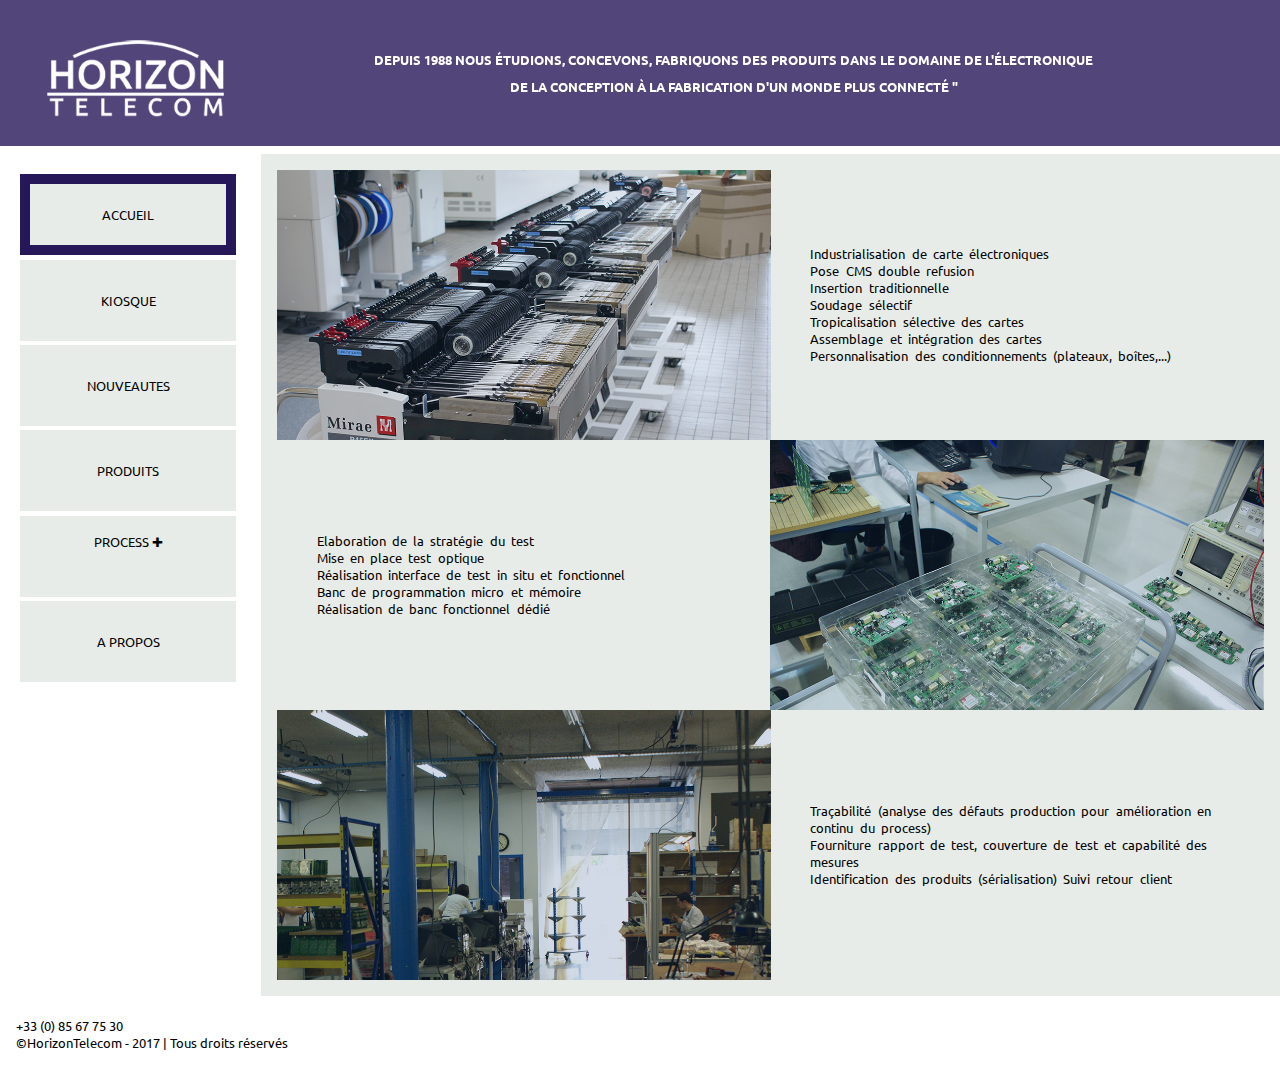
==== index.html @ 8823137e "Initial commit" ====
<!DOCTYPE html>
<html lang="fr">

<head>
    <meta charset="UTF-8">
    <title>Horizon</title>
    <link rel="stylesheet" href="horizon.css">
    <link href="https://fonts.googleapis.com/css?family=Ubuntu" rel="stylesheet">
</head>

<body>


    <header class="header">
        <div class="monflex">

            <div class="logo"></div>

            <div class="headflex">
                <p>Depuis 1988 nous étudions, concevons, fabriquons des produits dans le domaine de l'électronique</p>
                <p> DE LA CONCEPTION À LA FABRICATION D'UN MONDE PLUS CONNECTÉ " </p>
            </div>
         
        </div>
    </header>

    <div class="wrapper">

        <article class="article">

            <div class="monflex">
                <div class="photos photo1"></div>



                <p>
                    Industrialisation de carte électroniques<br> Pose CMS double refusion <br> Insertion traditionnelle <br> Soudage sélectif <br>Tropicalisation sélective des cartes<br> Assemblage et intégration des cartes <br> Personnalisation des conditionnements (plateaux, boîtes,...)
                </p>
            </div>


            <div class="monflex">


                <p>
                    Elaboration de la stratégie du test<br> Mise en place test optique <br> Réalisation interface de test in situ et fonctionnel<br> Banc de programmation micro et mémoire<br> Réalisation de banc fonctionnel dédié
                </p>



                <div class="photos photo2"></div>

            </div>

            <div class="monflex">
                <div class="photos photo3"></div>
                <p>Traçabilité (analyse des défauts production pour amélioration en continu du process) <br> Fourniture rapport de test, couverture de test et capabilité des mesures <br> Identification des produits (sérialisation) Suivi retour client

                </p>
            </div>


        </article>

        <nav class="mainNav">
           
                <a class="navflex valide" href="index.html">Accueil</a>
           

            
                <a  class="navflex" href="kiosque.html">Kiosque</a>
         
           
                <a  class="navflex" href="nouveautes.html">Nouveautes</a>

           
                <a  class="navflex" href="produits.html">Produits</a>
           
           

                <div class="menu">
                    <a class="navflex" href=""><br>Process &#10010;</a>
                    <div class="menu-content">
                        <a href="prestation.html">PRESTATION</a>
                        <a href="etudes.html">ÉTUDES</a>
                        <a href="fabrication.html">FABRICATION</a>
                    </div>
                </div>

    
      
                <a  class="navflex" href="propos.html">A propos</a>

        


        </nav>

        <footer class="pageFooter">
            <p>+33 (0) 85 67 75 30</p>
            <p>©HorizonTelecom - 2017 | Tous droits réservés</p>
        </footer>



    </div>
</body>

</html>
---- horizon.css ----
*,
html,
body {
    box-sizing: border-box;
    margin: 0 ;
    max-width: 1900px;
    /*    max-width: 1500px;*/
    font-family: 'Ubuntu', sans-serif;
}


.wrapper {
    position: relative;
    top: 12vw;
    display: grid;
    grid-template-areas: "nav article " 
                        "footer footer ";
    grid-template-rows: 1fr 10%;
    grid-template-columns: 20% 1fr;
    grid-row-gap: 5px;
    grid-column-gap: 5px;
    height: 100%;
    margin: 0;

}

header,
footer,
article,
nav {
    padding: 1em;
/*            border: 2px solid black;*/
}

.header {
    position: fixed;
    background:rgb(38, 23, 88,0.8);
    width: 100%;
    z-index: 1;
}

.logo {

    width: 15%;
    height: auto;
    background-image: url(images/LOGO%2520HT2.png);
    background-size: contain;
    background-repeat: no-repeat;
    position: relative;
    top: 1.5vw;
    left: 2vw;
}

.article {
    grid-area: article;
    background: rgb(33.3, 66.7, 33.3, 0.1);

}

.article p {

    color: black;


}



.monflex {
    display: flex;
    flex-wrap: wrap;
   
}


.monflex > p {
    
  
    flex-flow: column nowrap;
    font-size: 1vw;
    width: 48%;
    align-self: center;
    padding: 30px;
    word-spacing: 0.2rem;
    
}

.big {
    
/*    background: red;*/
    font-size: 2em;
    text-align: center;
  width: 100%;
}


.monflex p {
/*    display: flex;*/
    margin: 1%;
    justify-content: center;
  

}



.monflexk p {
   display: flex;
   flex-direction: column;
    margin: 5%;
   justify-content: flex-start;
    align-items: flex-start;
    padding: 10px;
   
}


.navflex {
    display: flex;
   
    height: 9vh;
    margin: 2%;
    background: rgb(33.3, 66.7, 33.3, 0.1);
    font-size: 1vw;
    justify-content: center;
    align-items: center;
    text-transform: uppercase;
    text-decoration: none;
 color: black;
}

.navflex a {

   
    text-decoration: none;


}

.headflex {

    flex: 1;
    text-align: center;
    padding: 2%;
}

.headflex p {

    text-transform: uppercase;
    font-size: 1vw;
    font-weight: bold;

    color: white;
    /*text-shadow: 0 1px 0 #ccc, 0 2px 0 #c9c9c9, 0 3px 0 #bbb, 0 4px 0 #b9b9b9, 0 5px 0 #aaa, 0 6px 1px rgba(0,0,0,.1), 0 0 5px rgba(0,0,0,.1), 0 1px 3px rgba(0,0,0,.3), 0 3px 5px rgba(0,0,0,.2), 0 5px 10px rgba(0,0,0,.25), 0 10px 10px rgba(0,0,0,.2), 0 20px 20px rgba(0,0,0,.15);*/
}

.photos {
   display: flex;
        width: 50%;
    height: 30vh;
    background-repeat: no-repeat;

/*    opacity: 0.8;*/
    
    
}

.photo1 {
 
    background: url(images/A%2520propos_HT.jpg);
    background-size: cover;
   
}



.photo2 {

 
    background: url(images/Process.jpg);
    background-size: cover;
 
}

.photo3 {

    background: url(images/Home%2520HT.jpg);
    background-size: cover;
   
}
.alim {

    background: url(images/AlimConn.jpg);
    background-size: cover;

    align-self: center;
 
}
.dimrad {
    background: url(images/Dimrad-wf.png);
     background-size: cover;

    align-self: center;
}

.aiuto {
    background: url(images/aiuto.png);
     background-size: cover;
     
    align-self: center;
}

.bidable {
     background: url(images/4BIDABLE1.png);
     background-size: cover;
     
    align-self: center;
}
.dang {
     background: url(images/DANG1.png);
     background-size: cover;
     
    align-self: center;
}
.rmlad {
     background: url(images/RMLAD1.png);
     background-size: cover;
     
    align-self: center;
}


.horsin {
     background: url(images/HORSIN1.png);
     background-size: cover;
     
    align-self: center;
}

.passes {
   
    margin: 20px;
    text-align: center;
   
}

.mainNav {
    grid-area: nav;
  
}

.mainNav :hover {
    background:rgb(38, 23, 88,0.8);

    color: white;
}




.menu {
  
    position: relative;
    display:block;
       text-align: center;
    
} 
.menu a {
    position: relative;
    display: block;
/*    color:black;*/
       
}

.menu-content {

    display: none;
    position: relative;
/*    background: #261758;*/
    color: white;
    min-width: 50%;
   
    /* z-index: 1; */
    text-align: center;
}

.menu:hover .menu-content {
    display: block;

}

.menu-content a {
    display:block;
    color:white;
    padding: 2% 6%;
}

.menu-content :hover {
    background-color: white;
    
    color: black;

}


.pageFooter {
    grid-area: footer;

}

.pageFooter p {
    display: flex;
    /*    flex-flow: row nowrap;*/
    /*    justify-content: center;*/
    font-size: 1vw;
}
.valide  {
    border: 10px solid #261758;
/*    color: white;*/
} 
/* Stack the layout on small devices/viewports. */
@media all and (max-width: 600px) {
    body {
        margin: 0 auto;
    }
    .wrapper {
         position: relative;
    top: 100px;
        grid-template-areas: 
            "nav"
            "article";
        grid-template-rows: 1fr;
        grid-template-columns: 100%;
/*        background: red;*/
    }
    .photos {
        width: 100%;
    }
    
    .monflex > p{
        display: none;
    }
    .headflex>p {
        display: none;
    }


.logo {

    background-image: url(images/LOGO%2520HT2.png);

    background-repeat: no-repeat;
    background-position: center;
    width: 100%;
    height: 70px
}


    .navflex {
    display: flex;
   
    height: 9vh;
    margin: 2%;
    background: rgb(33.3, 66.7, 33.3, 0.1);
    font-size: 4vw;
    justify-content: center;
    align-items: center;
    text-transform: uppercase;

}


    
}
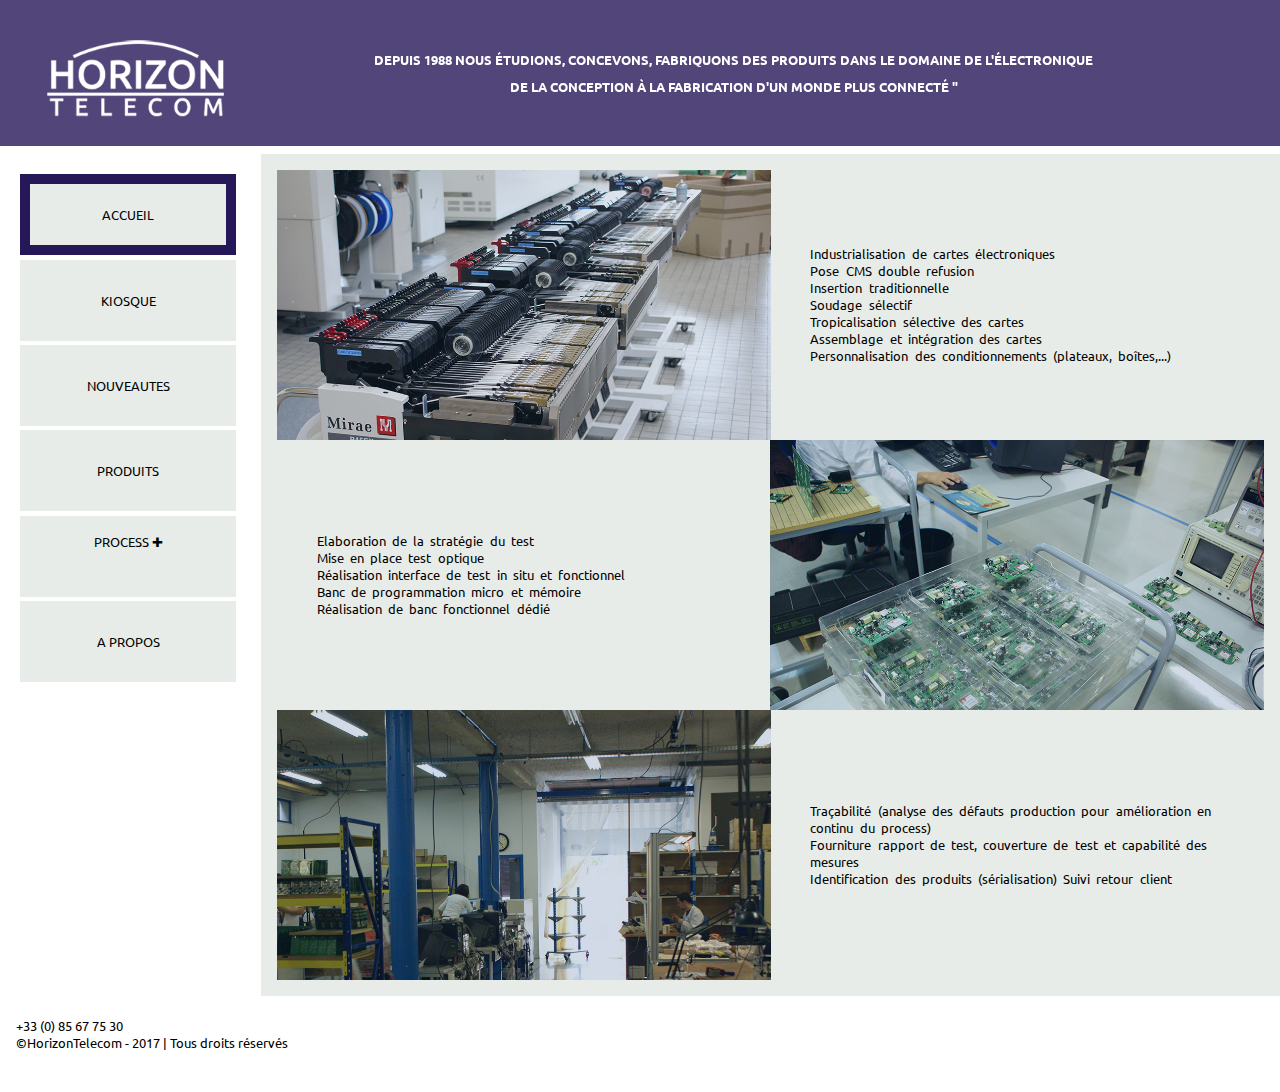
==== commit 616f3a60: "new" ====
--- a/index.html
+++ b/index.html
@@ -34,7 +34,7 @@
 
 
                 <p>
-                    Industrialisation de carte électroniques<br> Pose CMS double refusion <br> Insertion traditionnelle <br> Soudage sélectif <br>Tropicalisation sélective des cartes<br> Assemblage et intégration des cartes <br> Personnalisation des conditionnements (plateaux, boîtes,...)
+                    Industrialisation de cartes électroniques<br> Pose CMS double refusion <br> Insertion traditionnelle <br> Soudage sélectif <br>Tropicalisation sélective des cartes<br> Assemblage et intégration des cartes <br> Personnalisation des conditionnements (plateaux, boîtes,...)
                 </p>
             </div>
 
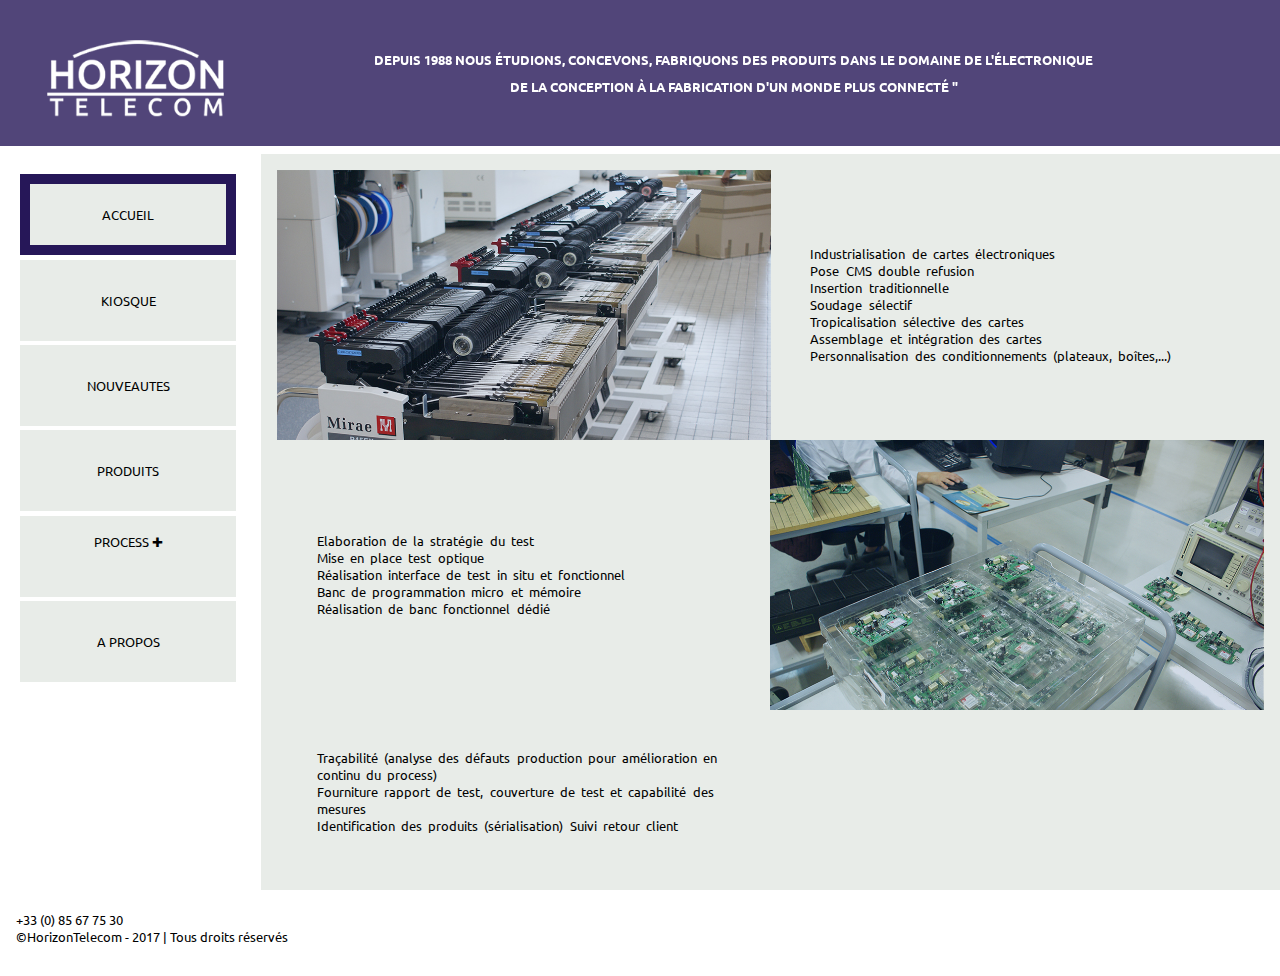
==== commit e3162284: "maj" ====
--- a/index.html
+++ b/index.html
@@ -53,7 +53,7 @@
             </div>
 
             <div class="monflex">
-                <div class="photos photo3"></div>
+                <div class="photo3"></div>
                 <p>Traçabilité (analyse des défauts production pour amélioration en continu du process) <br> Fourniture rapport de test, couverture de test et capabilité des mesures <br> Identification des produits (sérialisation) Suivi retour client
 
                 </p>
@@ -104,6 +104,7 @@
 
 
     </div>
+
 </body>
 
 </html>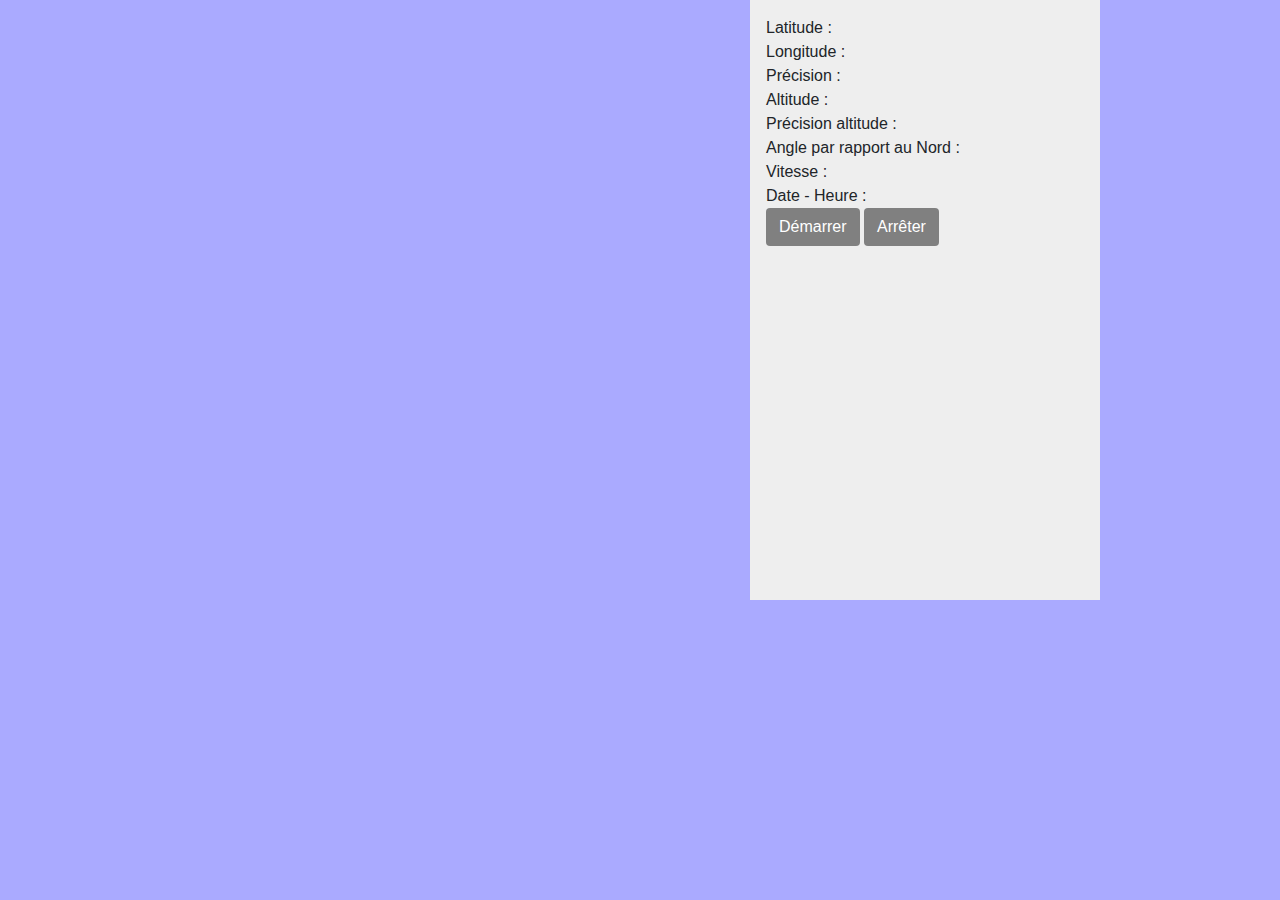
==== commit e44c54af: "maj ++" ====
--- a/index.html
+++ b/index.html
@@ -3,107 +3,220 @@
 
 <head>
     <meta charset="UTF-8">
-    <title>Horizon</title>
-    <link rel="stylesheet" href="horizon.css">
-    <link href="https://fonts.googleapis.com/css?family=Ubuntu" rel="stylesheet">
+    <meta name='viewport' content='width=device-width, initial-scale=1, shrink-to-fit=no'>
+    <link rel="stylesheet" href="https://stackpath.bootstrapcdn.com/bootstrap/4.3.1/css/bootstrap.min.css"
+        integrity="sha384-ggOyR0iXCbMQv3Xipma34MD+dH/1fQ784/j6cY/iJTQUOhcWr7x9JvoRxT2MZw1T" crossorigin="anonymous">
+    <title>Site</title>
 </head>
+<style type="text/css">
+    body {
+        background-color: #AAF;
+    }
+
+    ul {
+        padding: 0;
+        margin: 0;
+    }
+
+    #main {
+        width: 100%;
+        height: 100%;
+        background-color: #EEE;
+        padding: 1rem;
+    }
+
+    ul {
+        list-style-type: none;
+    }
+
+    h1 {
+        margin-top: 0;
+    }
+
+    #map {
+        width: 100%;
+        height: 600px;
+    }
+
+    .btn1 {
+        background: gray;
+        color: #fff;
+    }
+</style>
 
 <body>
-
-
-    <header class="header">
-        <div class="monflex">
-
-            <div class="logo"></div>
-
-            <div class="headflex">
-                <p>Depuis 1988 nous étudions, concevons, fabriquons des produits dans le domaine de l'électronique</p>
-                <p> DE LA CONCEPTION À LA FABRICATION D'UN MONDE PLUS CONNECTÉ " </p>
-            </div>
-         
-        </div>
-    </header>
-
-    <div class="wrapper">
-
-        <article class="article">
-
-            <div class="monflex">
-                <div class="photos photo1"></div>
-
-
-
-                <p>
-                    Industrialisation de cartes électroniques<br> Pose CMS double refusion <br> Insertion traditionnelle <br> Soudage sélectif <br>Tropicalisation sélective des cartes<br> Assemblage et intégration des cartes <br> Personnalisation des conditionnements (plateaux, boîtes,...)
-                </p>
-            </div>
-
-
-            <div class="monflex">
-
-
-                <p>
-                    Elaboration de la stratégie du test<br> Mise en place test optique <br> Réalisation interface de test in situ et fonctionnel<br> Banc de programmation micro et mémoire<br> Réalisation de banc fonctionnel dédié
-                </p>
-
-
-
-                <div class="photos photo2"></div>
-
-            </div>
-
-            <div class="monflex">
-                <div class="photo3"></div>
-                <p>Traçabilité (analyse des défauts production pour amélioration en continu du process) <br> Fourniture rapport de test, couverture de test et capabilité des mesures <br> Identification des produits (sérialisation) Suivi retour client
-
-                </p>
-            </div>
-
-
-        </article>
-
-        <nav class="mainNav">
-           
-                <a class="navflex valide" href="index.html">Accueil</a>
-           
-
-            
-                <a  class="navflex" href="kiosque.html">Kiosque</a>
-         
-           
-                <a  class="navflex" href="nouveautes.html">Nouveautes</a>
-
-           
-                <a  class="navflex" href="produits.html">Produits</a>
-           
-           
-
-                <div class="menu">
-                    <a class="navflex" href=""><br>Process &#10010;</a>
-                    <div class="menu-content">
-                        <a href="prestation.html">PRESTATION</a>
-                        <a href="etudes.html">ÉTUDES</a>
-                        <a href="fabrication.html">FABRICATION</a>
+    <section>
+        <div class="container">
+            <div class="row">
+                <div class="col-md-7">
+                    <div id="map"></div>
+                </div>
+                <div class="col-md-4">
+                    <div id="main">
+                        <ul>
+                            <li>Latitude : <span id="lat"></span></li>
+                            <li>Longitude : <span id="long"></span></li>
+                            <li>Précision : <span id="prec"></span></li>
+                            <li>Altitude : <span id="alt"></span></li>
+                            <li>Précision altitude : <span id="precalt"></span></li>
+                            <li>Angle par rapport au Nord : <span id="angle"></span></li>
+                            <li>Vitesse : <span id="speed"></span></li>
+                            <li>Date - Heure : <span id="time"></span></li>
+                        </ul>
+                        <a href="#" class="btn1 btn" onclick="startWatch()">Démarrer</a>
+                        <a href="#" class="btn1 btn" onclick="stopWatch()">Arrêter</a>
                     </div>
                 </div>
-
-    
-      
-                <a  class="navflex" href="propos.html">A propos</a>
-
+            </div>
+        </div>
+
+    </section>
+
+
+
+
+    <script src="https://code.jquery.com/jquery-3.3.1.slim.min.js"
+        integrity="sha384-q8i/X+965DzO0rT7abK41JStQIAqVgRVzpbzo5smXKp4YfRvH+8abtTE1Pi6jizo" crossorigin="anonymous">
+    </script>
+    <script src="https://cdnjs.cloudflare.com/ajax/libs/popper.js/1.14.7/umd/popper.min.js"
+        integrity="sha384-UO2eT0CpHqdSJQ6hJty5KVphtPhzWj9WO1clHTMGa3JDZwrnQq4sF86dIHNDz0W1" crossorigin="anonymous">
+    </script>
+    <script src="https://stackpath.bootstrapcdn.com/bootstrap/4.3.1/js/bootstrap.min.js"
+        integrity="sha384-JjSmVgyd0p3pXB1rRibZUAYoIIy6OrQ6VrjIEaFf/nJGzIxFDsf4x0xIM+B07jRM" crossorigin="anonymous">
+    </script>
+    <script src="https://maps.google.com/maps/api/js?sensor=false"></script>
+
+
+    <script type="text/javascript">
+        function startWatch() {
+            if (navigator.geolocation)
+                var watchId = navigator.geolocation.watchPosition(successCallback,
+                    errorCallback, {
+                        enableHighAccuracy: true,
+                        timeout: 5000,
+                        maximumAge: 0
+                    });
+            else
+                alert("Votre navigateur ne prend pas en compte la géolocalisation HTML5");
+        }
+
+        function stopWatch() {
+            navigator.geolocation.clearWatch(watchId);
+        }
+
+        function successCallback(position) {
+            document.getElementById("lat").innerHTML = position.coords.latitude;
+            document.getElementById("long").innerHTML = position.coords.longitude;
+            document.getElementById("prec").innerHTML = position.coords.accuracy;
+            document.getElementById("alt").innerHTML = position.coords.altitude;
+            document.getElementById("precalt").innerHTML = position.coords.altitudeAccuracy;
+            document.getElementById("angle").innerHTML = position.coords.heading;
+            document.getElementById("speed").innerHTML = position.coords.speed;
+            document.getElementById("time").innerHTML = new Date(position.timestamp);
+
+            // Un nouvel objet LatLng pour Google Maps avec les paramètres de position
+            latlng = new google.maps.LatLng(position.coords.latitude, position.coords.longitude);
+            map.panTo(latlng);
+
+            var zoneMarqueurs = new google.maps.LatLngBounds();
+
+            //-----------------------marqueur1--------------------------//
+            var marqueur1 = new google.maps.Marker({
+                position: latlng,
+                map: map,
+                icon: 'marker-green.png',
+                title: "Ma position",
+
+            });
+            zoneMarqueurs.extend(marqueur1.getPosition());
+            var infowindow1 = new google.maps.InfoWindow({
+                content: '<div style="height:60px;"><h3>Ma position</h3><div>' + latlng + '</div></div>'
+            });
+
+            if (typeof (window.infoopened) != 'undefined') infoopened.close();
+            google.maps.event.addListener(marqueur1, 'click', function () {
+                infowindow1.open(map, marqueur1);
+            });
+
+
+            //-----------------------marqueur2--------------------------//
+
+            var marqueur2 = new google.maps.Marker({
+                position: new google.maps.LatLng(43.834310, 4.902156),
+                map: map,
+                icon: 'ambition-web.png',
+                title: "Le boulot",
+            });
+
+            zoneMarqueurs.extend(marqueur2.getPosition());
+
+            var infowindow2 = new google.maps.InfoWindow({
+                content: '<div style="height:120px;"><h3>Les paluds de noves</h3>Ambition-web<br /><br /><a style="font-size:20px"class="btn btn1" target="_blank" href="https://ambition-web.com/index.php">Plus</a></div>'
+            });
+
+            if (typeof (window.infoopened) != 'undefined') infoopened.close();
+            google.maps.event.addListener(marqueur2, 'click', function () {
+                infowindow2.open(map, marqueur2);
+            });
+
+
+            //-----------------------suivi de ma position--------------------------//
+            if (previousPosition) {
+                var newLineCoordinates = [
+                    new google.maps.LatLng(previousPosition.coords.latitude, previousPosition.coords.longitude),
+                    new google.maps.LatLng(position.coords.latitude, position.coords.longitude)
+                ];
+
+                var newLine = new google.maps.Polyline({
+                    path: newLineCoordinates,
+                    strokeColor: "#FF0000",
+                    strokeOpacity: 1.0,
+                    strokeWeight: 2
+                });
+                newLine.setMap(map);
+            }
+            previousPosition = position;
+        };
+
+
+        function errorCallback(error) {
+            switch (error.code) {
+                case error.PERMISSION_DENIED:
+                    alert("L'utilisateur n'a pas autorisé l'accès à sa position");
+                    break;
+                case error.POSITION_UNAVAILABLE:
+                    alert("L'emplacement de l'utilisateur n'a pas pu être déterminé");
+                    break;
+                case error.TIMEOUT:
+                    alert("Le service n'a pas répondu à temps");
+                    break;
+            }
+        };
+
+
+        var centerpos = new google.maps.LatLng(43.8697984, 4.8414719999999996);
+        var optionsGmaps = {
+            center: centerpos,
+            mapTypeId: google.maps.MapTypeId.ROADMAP,
+            zoom: 10
+        };
+        // ROADMAP peut être remplacé par SATELLITE, HYBRID ou TERRAIN
+        // Zoom : 0 = terre entière, 19 = au niveau de la rue
+
+        // Initialisation de la carte pour l'élément portant l'id "map"
+        var map = new google.maps.Map(document.getElementById("map"), optionsGmaps);
         
-
-
-        </nav>
-
-        <footer class="pageFooter">
-            <p>+33 (0) 85 67 75 30</p>
-            <p>©HorizonTelecom - 2017 | Tous droits réservés</p>
-        </footer>
-
-
-
-    </div>
+        var url = 'http://sorties-pedagogiques.com/static/kml/13.kml'
+        var coucheKML = new google.maps.KmlLayer({
+            map: map,
+            url: url
+        });
+        // .. et la variable qui va stocker les coordonnées
+        var latlng;
+        
+        var ctaLayer = new google.maps.KmlLayer('chemin1.kml');
+        ctaLayer.setMap(map);
+    </script>
 
 </body>
 
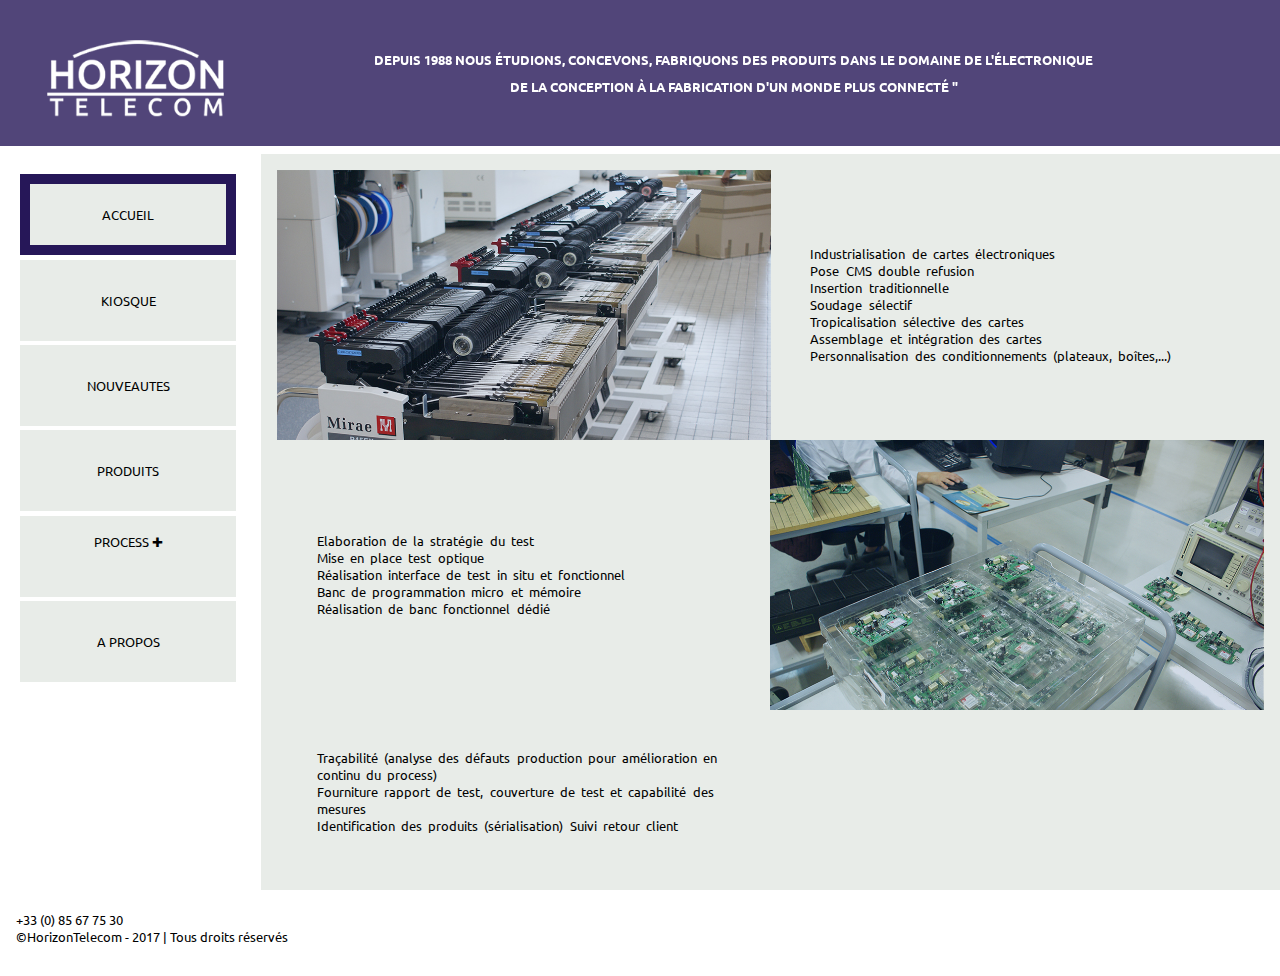
==== commit b558a094: "maj" ====
--- a/index.html
+++ b/index.html
@@ -3,220 +3,105 @@
 
 <head>
     <meta charset="UTF-8">
-    <meta name='viewport' content='width=device-width, initial-scale=1, shrink-to-fit=no'>
-    <link rel="stylesheet" href="https://stackpath.bootstrapcdn.com/bootstrap/4.3.1/css/bootstrap.min.css"
-        integrity="sha384-ggOyR0iXCbMQv3Xipma34MD+dH/1fQ784/j6cY/iJTQUOhcWr7x9JvoRxT2MZw1T" crossorigin="anonymous">
-    <title>Site</title>
+    <title>Horizon</title>
+    <link rel="stylesheet" href="horizon.css">
+    <link href="https://fonts.googleapis.com/css?family=Ubuntu" rel="stylesheet">
 </head>
-<style type="text/css">
-    body {
-        background-color: #AAF;
-    }
-
-    ul {
-        padding: 0;
-        margin: 0;
-    }
-
-    #main {
-        width: 100%;
-        height: 100%;
-        background-color: #EEE;
-        padding: 1rem;
-    }
-
-    ul {
-        list-style-type: none;
-    }
-
-    h1 {
-        margin-top: 0;
-    }
-
-    #map {
-        width: 100%;
-        height: 600px;
-    }
-
-    .btn1 {
-        background: gray;
-        color: #fff;
-    }
-</style>
 
 <body>
-    <section>
-        <div class="container">
-            <div class="row">
-                <div class="col-md-7">
-                    <div id="map"></div>
-                </div>
-                <div class="col-md-4">
-                    <div id="main">
-                        <ul>
-                            <li>Latitude : <span id="lat"></span></li>
-                            <li>Longitude : <span id="long"></span></li>
-                            <li>Précision : <span id="prec"></span></li>
-                            <li>Altitude : <span id="alt"></span></li>
-                            <li>Précision altitude : <span id="precalt"></span></li>
-                            <li>Angle par rapport au Nord : <span id="angle"></span></li>
-                            <li>Vitesse : <span id="speed"></span></li>
-                            <li>Date - Heure : <span id="time"></span></li>
-                        </ul>
-                        <a href="#" class="btn1 btn" onclick="startWatch()">Démarrer</a>
-                        <a href="#" class="btn1 btn" onclick="stopWatch()">Arrêter</a>
-                    </div>
-                </div>
+    <header class="header">
+        <div class="monflex">
+
+            <div class="logo"></div>
+
+            <div class="headflex">
+                <p>Depuis 1988 nous étudions, concevons, fabriquons des produits dans le domaine de l'électronique</p>
+                <p> DE LA CONCEPTION À LA FABRICATION D'UN MONDE PLUS CONNECTÉ " </p>
             </div>
+         
         </div>
+    </header>
 
-    </section>
+    <div class="wrapper">
+
+        <article class="article">
+
+            <div class="monflex">
+                <div class="photos photo1"></div>
 
 
 
-
-    <script src="https://code.jquery.com/jquery-3.3.1.slim.min.js"
-        integrity="sha384-q8i/X+965DzO0rT7abK41JStQIAqVgRVzpbzo5smXKp4YfRvH+8abtTE1Pi6jizo" crossorigin="anonymous">
-    </script>
-    <script src="https://cdnjs.cloudflare.com/ajax/libs/popper.js/1.14.7/umd/popper.min.js"
-        integrity="sha384-UO2eT0CpHqdSJQ6hJty5KVphtPhzWj9WO1clHTMGa3JDZwrnQq4sF86dIHNDz0W1" crossorigin="anonymous">
-    </script>
-    <script src="https://stackpath.bootstrapcdn.com/bootstrap/4.3.1/js/bootstrap.min.js"
-        integrity="sha384-JjSmVgyd0p3pXB1rRibZUAYoIIy6OrQ6VrjIEaFf/nJGzIxFDsf4x0xIM+B07jRM" crossorigin="anonymous">
-    </script>
-    <script src="https://maps.google.com/maps/api/js?sensor=false"></script>
+                <p>
+                    Industrialisation de cartes électroniques<br> Pose CMS double refusion <br> Insertion traditionnelle <br> Soudage sélectif <br>Tropicalisation sélective des cartes<br> Assemblage et intégration des cartes <br> Personnalisation des conditionnements (plateaux, boîtes,...)
+                </p>
+            </div>
 
 
-    <script type="text/javascript">
-        function startWatch() {
-            if (navigator.geolocation)
-                var watchId = navigator.geolocation.watchPosition(successCallback,
-                    errorCallback, {
-                        enableHighAccuracy: true,
-                        timeout: 5000,
-                        maximumAge: 0
-                    });
-            else
-                alert("Votre navigateur ne prend pas en compte la géolocalisation HTML5");
-        }
-
-        function stopWatch() {
-            navigator.geolocation.clearWatch(watchId);
-        }
-
-        function successCallback(position) {
-            document.getElementById("lat").innerHTML = position.coords.latitude;
-            document.getElementById("long").innerHTML = position.coords.longitude;
-            document.getElementById("prec").innerHTML = position.coords.accuracy;
-            document.getElementById("alt").innerHTML = position.coords.altitude;
-            document.getElementById("precalt").innerHTML = position.coords.altitudeAccuracy;
-            document.getElementById("angle").innerHTML = position.coords.heading;
-            document.getElementById("speed").innerHTML = position.coords.speed;
-            document.getElementById("time").innerHTML = new Date(position.timestamp);
-
-            // Un nouvel objet LatLng pour Google Maps avec les paramètres de position
-            latlng = new google.maps.LatLng(position.coords.latitude, position.coords.longitude);
-            map.panTo(latlng);
-
-            var zoneMarqueurs = new google.maps.LatLngBounds();
-
-            //-----------------------marqueur1--------------------------//
-            var marqueur1 = new google.maps.Marker({
-                position: latlng,
-                map: map,
-                icon: 'marker-green.png',
-                title: "Ma position",
-
-            });
-            zoneMarqueurs.extend(marqueur1.getPosition());
-            var infowindow1 = new google.maps.InfoWindow({
-                content: '<div style="height:60px;"><h3>Ma position</h3><div>' + latlng + '</div></div>'
-            });
-
-            if (typeof (window.infoopened) != 'undefined') infoopened.close();
-            google.maps.event.addListener(marqueur1, 'click', function () {
-                infowindow1.open(map, marqueur1);
-            });
+            <div class="monflex">
 
 
-            //-----------------------marqueur2--------------------------//
-
-            var marqueur2 = new google.maps.Marker({
-                position: new google.maps.LatLng(43.834310, 4.902156),
-                map: map,
-                icon: 'ambition-web.png',
-                title: "Le boulot",
-            });
-
-            zoneMarqueurs.extend(marqueur2.getPosition());
-
-            var infowindow2 = new google.maps.InfoWindow({
-                content: '<div style="height:120px;"><h3>Les paluds de noves</h3>Ambition-web<br /><br /><a style="font-size:20px"class="btn btn1" target="_blank" href="https://ambition-web.com/index.php">Plus</a></div>'
-            });
-
-            if (typeof (window.infoopened) != 'undefined') infoopened.close();
-            google.maps.event.addListener(marqueur2, 'click', function () {
-                infowindow2.open(map, marqueur2);
-            });
+                <p>
+                    Elaboration de la stratégie du test<br> Mise en place test optique <br> Réalisation interface de test in situ et fonctionnel<br> Banc de programmation micro et mémoire<br> Réalisation de banc fonctionnel dédié
+                </p>
 
 
-            //-----------------------suivi de ma position--------------------------//
-            if (previousPosition) {
-                var newLineCoordinates = [
-                    new google.maps.LatLng(previousPosition.coords.latitude, previousPosition.coords.longitude),
-                    new google.maps.LatLng(position.coords.latitude, position.coords.longitude)
-                ];
 
-                var newLine = new google.maps.Polyline({
-                    path: newLineCoordinates,
-                    strokeColor: "#FF0000",
-                    strokeOpacity: 1.0,
-                    strokeWeight: 2
-                });
-                newLine.setMap(map);
-            }
-            previousPosition = position;
-        };
+                <div class="photos photo2"></div>
+
+            </div>
+
+            <div class="monflex">
+                <div class="photo3"></div>
+                <p>Traçabilité (analyse des défauts production pour amélioration en continu du process) <br> Fourniture rapport de test, couverture de test et capabilité des mesures <br> Identification des produits (sérialisation) Suivi retour client
+
+                </p>
+            </div>
 
 
-        function errorCallback(error) {
-            switch (error.code) {
-                case error.PERMISSION_DENIED:
-                    alert("L'utilisateur n'a pas autorisé l'accès à sa position");
-                    break;
-                case error.POSITION_UNAVAILABLE:
-                    alert("L'emplacement de l'utilisateur n'a pas pu être déterminé");
-                    break;
-                case error.TIMEOUT:
-                    alert("Le service n'a pas répondu à temps");
-                    break;
-            }
-        };
+        </article>
+
+        <nav class="mainNav">
+           
+                <a class="navflex valide" href="index.html">Accueil</a>
+           
+
+            
+                <a  class="navflex" href="kiosque.html">Kiosque</a>
+         
+           
+                <a  class="navflex" href="nouveautes.html">Nouveautes</a>
+
+           
+                <a  class="navflex" href="produits.html">Produits</a>
+           
+           
+
+                <div class="menu">
+                    <a class="navflex" href=""><br>Process &#10010;</a>
+                    <div class="menu-content">
+                        <a href="prestation.html">PRESTATION</a>
+                        <a href="etudes.html">ÉTUDES</a>
+                        <a href="fabrication.html">FABRICATION</a>
+                    </div>
+                </div>
+
+    
+      
+                <a  class="navflex" href="propos.html">A propos</a>
+
+        
 
 
-        var centerpos = new google.maps.LatLng(43.8697984, 4.8414719999999996);
-        var optionsGmaps = {
-            center: centerpos,
-            mapTypeId: google.maps.MapTypeId.ROADMAP,
-            zoom: 10
-        };
-        // ROADMAP peut être remplacé par SATELLITE, HYBRID ou TERRAIN
-        // Zoom : 0 = terre entière, 19 = au niveau de la rue
+        </nav>
 
-        // Initialisation de la carte pour l'élément portant l'id "map"
-        var map = new google.maps.Map(document.getElementById("map"), optionsGmaps);
-        
-        var url = 'http://sorties-pedagogiques.com/static/kml/13.kml'
-        var coucheKML = new google.maps.KmlLayer({
-            map: map,
-            url: url
-        });
-        // .. et la variable qui va stocker les coordonnées
-        var latlng;
-        
-        var ctaLayer = new google.maps.KmlLayer('chemin1.kml');
-        ctaLayer.setMap(map);
-    </script>
+        <footer class="pageFooter">
+            <p>+33 (0) 85 67 75 30</p>
+            <p>©HorizonTelecom - 2017 | Tous droits réservés</p>
+        </footer>
+
+
+
+    </div>
 
 </body>
 
--- a/horizon.css
+++ b/horizon.css
@@ -0,0 +1,379 @@
+*,
+html,
+body {
+    box-sizing: border-box;
+    margin: 0 ;
+    max-width: 1900px;
+    /*    max-width: 1500px;*/
+    font-family: 'Ubuntu', sans-serif;
+}
+
+
+.wrapper {
+    position: relative;
+    top: 12vw;
+    display: grid;
+    grid-template-areas: "nav article " 
+                        "footer footer ";
+    grid-template-rows: 1fr 10%;
+    grid-template-columns: 20% 1fr;
+    grid-row-gap: 5px;
+    grid-column-gap: 5px;
+    height: 100%;
+    margin: 0;
+
+}
+
+header,
+footer,
+article,
+nav {
+    padding: 1em;
+/*            border: 2px solid black;*/
+}
+
+.header {
+    position: fixed;
+    background:rgb(38, 23, 88,0.8);
+    width: 100%;
+    z-index: 1;
+}
+
+.logo {
+
+    width: 15%;
+    height: auto;
+    background-image: url(images/LOGO%2520HT2.png);
+    background-size: contain;
+    background-repeat: no-repeat;
+    position: relative;
+    top: 1.5vw;
+    left: 2vw;
+}
+
+.article {
+    grid-area: article;
+    background: rgb(33.3, 66.7, 33.3, 0.1);
+
+}
+
+.article p {
+
+    color: black;
+
+
+}
+
+
+
+.monflex {
+    display: flex;
+    flex-wrap: wrap;
+   
+}
+
+
+.monflex > p {
+    
+  
+    flex-flow: column nowrap;
+    font-size: 1vw;
+    width: 48%;
+    align-self: center;
+    padding: 30px;
+    word-spacing: 0.2rem;
+    
+}
+
+.big {
+    
+/*    background: red;*/
+    font-size: 2em;
+    text-align: center;
+  width: 100%;
+}
+
+
+.monflex p {
+/*    display: flex;*/
+    margin: 1%;
+    justify-content: center;
+  
+
+}
+
+
+
+.monflexk p {
+   display: flex;
+   flex-direction: column;
+    margin: 5%;
+   justify-content: flex-start;
+    align-items: flex-start;
+    padding: 10px;
+   
+}
+
+
+.navflex {
+    display: flex;
+   
+    height: 9vh;
+    margin: 2%;
+    background: rgb(33.3, 66.7, 33.3, 0.1);
+    font-size: 1vw;
+    justify-content: center;
+    align-items: center;
+    text-transform: uppercase;
+    text-decoration: none;
+ color: black;
+}
+
+.navflex a {
+
+   
+    text-decoration: none;
+
+
+}
+
+.headflex {
+
+    flex: 1;
+    text-align: center;
+    padding: 2%;
+}
+
+.headflex p {
+
+    text-transform: uppercase;
+    font-size: 1vw;
+    font-weight: bold;
+
+    color: white;
+    /*text-shadow: 0 1px 0 #ccc, 0 2px 0 #c9c9c9, 0 3px 0 #bbb, 0 4px 0 #b9b9b9, 0 5px 0 #aaa, 0 6px 1px rgba(0,0,0,.1), 0 0 5px rgba(0,0,0,.1), 0 1px 3px rgba(0,0,0,.3), 0 3px 5px rgba(0,0,0,.2), 0 5px 10px rgba(0,0,0,.25), 0 10px 10px rgba(0,0,0,.2), 0 20px 20px rgba(0,0,0,.15);*/
+}
+
+.photos {
+   display: flex;
+        width: 50%;
+    height: 30vh;
+    background-repeat: no-repeat;
+
+/*    opacity: 0.8;*/
+    
+    
+}
+
+.photo1 {
+ 
+    background: url(images/A%2520propos_HT.jpg);
+    background-size: cover;
+   
+}
+
+
+
+.photo2 {
+
+ 
+    background: url(images/Process.jpg);
+    background-size: cover;
+ 
+}
+
+.photo3 {
+
+    background: url(images/Home%2520HT.jpg);
+    background-size: cover;
+   
+}
+.alim {
+
+    background: url(images/AlimConn.jpg);
+    background-size: cover;
+
+    align-self: center;
+ 
+}
+.dimrad {
+    background: url(images/Dimrad-wf.png);
+     background-size: cover;
+
+    align-self: center;
+}
+
+.aiuto {
+    background: url(images/aiuto.png);
+     background-size: cover;
+     
+    align-self: center;
+}
+
+.bidable {
+     background: url(images/4BIDABLE1.png);
+     background-size: cover;
+     
+    align-self: center;
+}
+.dang {
+     background: url(images/DANG1.png);
+     background-size: cover;
+     
+    align-self: center;
+}
+.rmlad {
+     background: url(images/RMLAD1.png);
+     background-size: cover;
+     
+    align-self: center;
+}
+
+
+.horsin {
+     background: url(images/HORSIN1.png);
+     background-size: cover;
+     
+    align-self: center;
+}
+
+.passes {
+   
+    margin: 20px;
+    text-align: center;
+   
+}
+
+.mainNav {
+    grid-area: nav;
+  
+}
+
+.mainNav :hover {
+    background:rgb(38, 23, 88,0.8);
+
+    color: white;
+}
+
+
+
+
+.menu {
+  
+    position: relative;
+    display:block;
+       text-align: center;
+    
+} 
+.menu a {
+    position: relative;
+    display: block;
+/*    color:black;*/
+       
+}
+
+.menu-content {
+
+    display: none;
+    position: relative;
+/*    background: #261758;*/
+    color: white;
+    min-width: 50%;
+   
+    /* z-index: 1; */
+    text-align: center;
+}
+
+.menu:hover .menu-content {
+    display: block;
+
+}
+
+.menu-content a {
+    display:block;
+    color:white;
+    padding: 2% 6%;
+}
+
+.menu-content :hover {
+    background-color: white;
+    
+    color: black;
+
+}
+
+
+.pageFooter {
+    grid-area: footer;
+
+}
+
+.pageFooter p {
+    display: flex;
+    /*    flex-flow: row nowrap;*/
+    /*    justify-content: center;*/
+    font-size: 1vw;
+}
+.valide  {
+    border: 10px solid #261758;
+/*    color: white;*/
+} 
+/* Stack the layout on small devices/viewports. */
+@media all and (max-width: 600px) {
+    body {
+        margin: 0 auto;
+    }
+    .wrapper {
+         position: relative;
+    top: 100px;
+        grid-template-areas: 
+            "nav"
+            "article";
+        grid-template-rows: 1fr;
+        grid-template-columns: 100%;
+/*        background: red;*/
+    }
+    .photos {
+        width: 100%;
+    }
+    
+    .monflex > p{
+        display: none;
+    }
+    .headflex>p {
+        display: none;
+    }
+
+
+.logo {
+
+    background-image: url(images/LOGO%2520HT2.png);
+
+    background-repeat: no-repeat;
+    background-position: center;
+    width: 100%;
+    height: 70px
+}
+
+
+    .navflex {
+    display: flex;
+   
+    height: 9vh;
+    margin: 2%;
+    background: rgb(33.3, 66.7, 33.3, 0.1);
+    font-size: 4vw;
+    justify-content: center;
+    align-items: center;
+    text-transform: uppercase;
+
+}
+
+
+    
+}
+
+
+
+
+
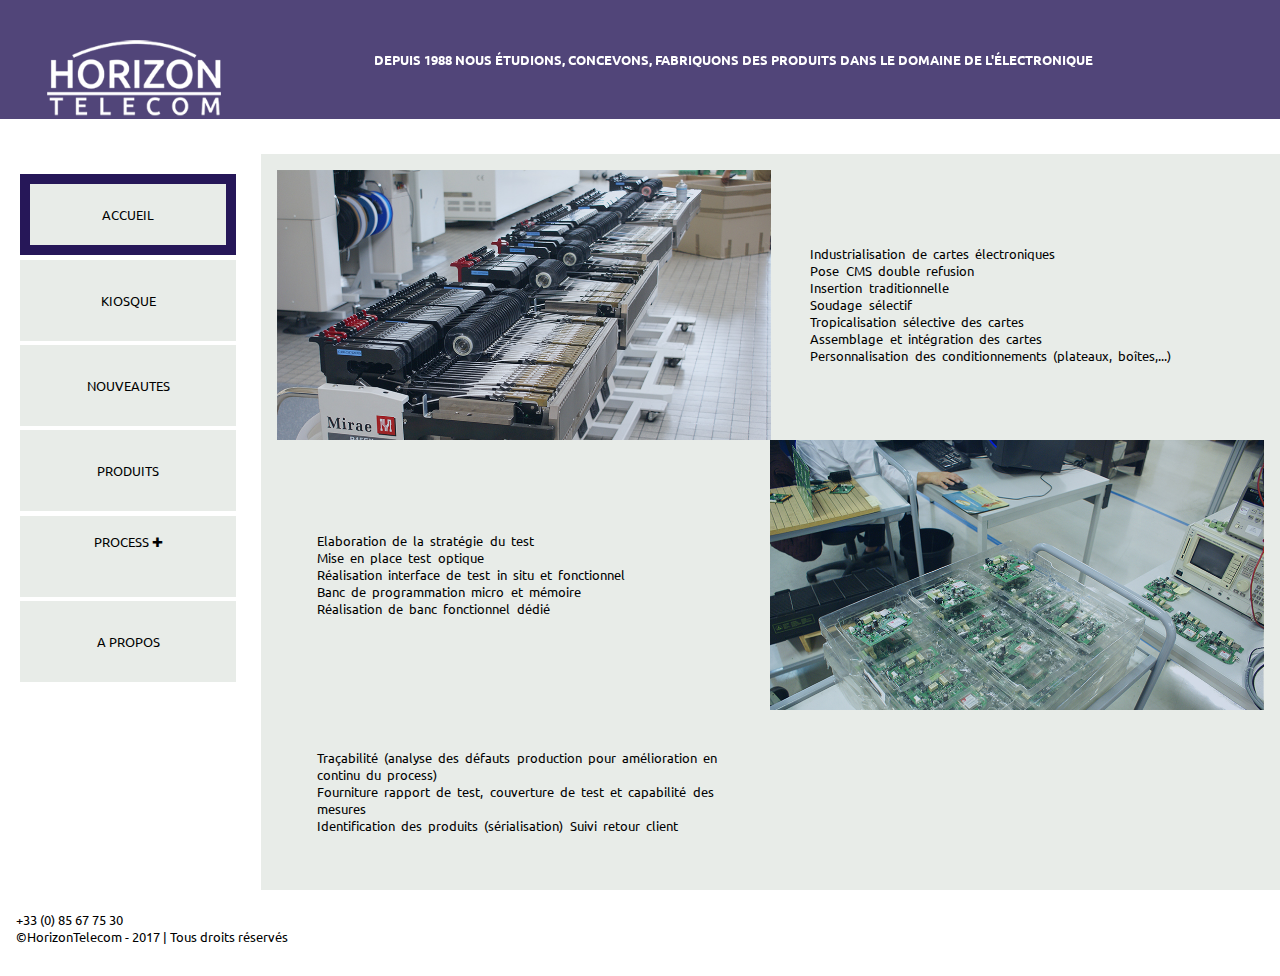
==== commit dd8d93fe: "tt" ====
--- a/index.html
+++ b/index.html
@@ -16,7 +16,7 @@
 
             <div class="headflex">
                 <p>Depuis 1988 nous étudions, concevons, fabriquons des produits dans le domaine de l'électronique</p>
-                <p> DE LA CONCEPTION À LA FABRICATION D'UN MONDE PLUS CONNECTÉ " </p>
+            
             </div>
          
         </div>
